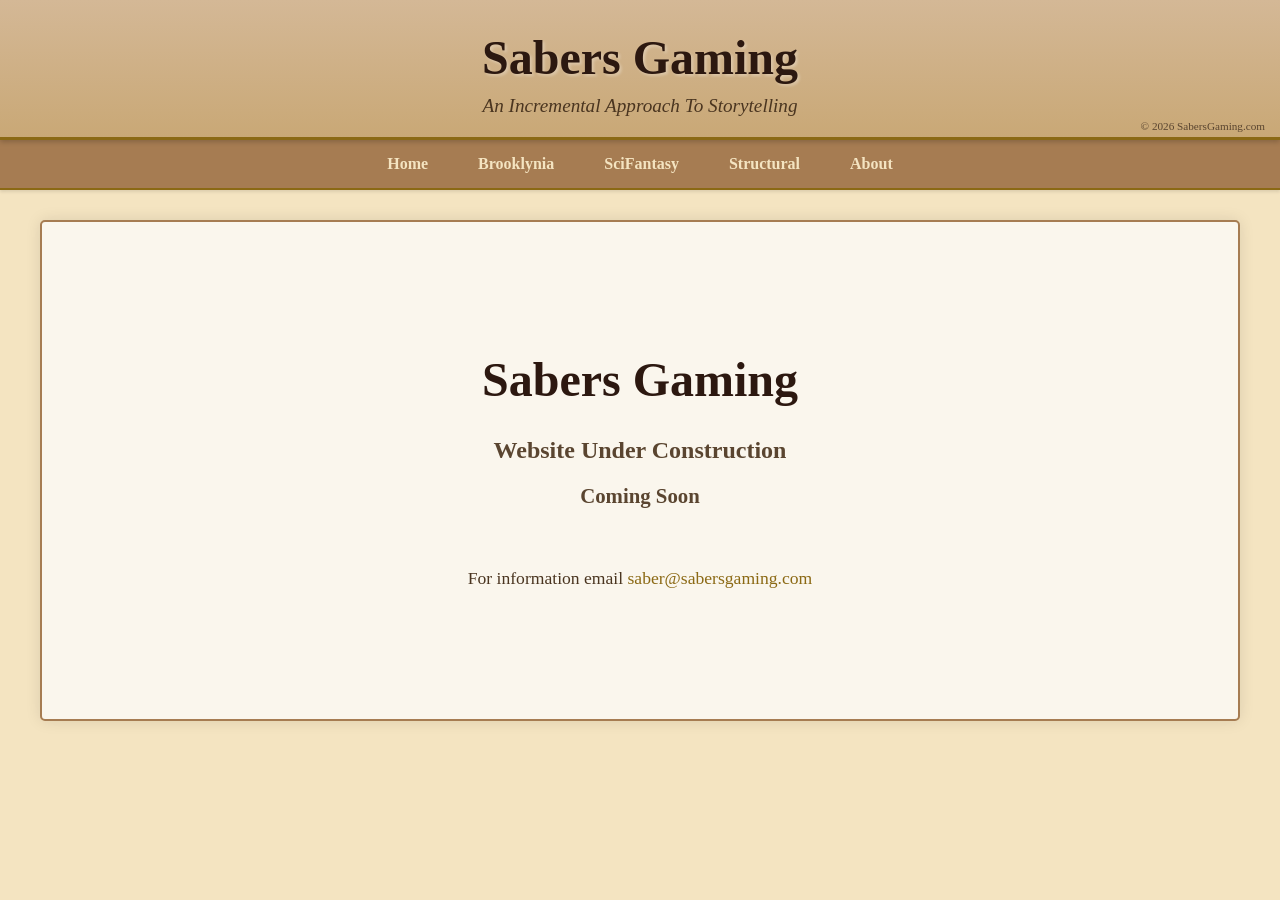
==== index.html @ 471457bf "Update index.html" ====
<!DOCTYPE html>
<html lang="en">
<head>
    <meta charset="UTF-8">
    <meta name="viewport" content="width=device-width, initial-scale=1.0">
    <title>Sabers Gaming</title>
    <style>
        * {
            margin: 0;
            padding: 0;
            box-sizing: border-box;
        }

        body {
            font-family: 'Georgia', serif;
            background-color: #f4e4c1;
            color: #2c1810;
        }

        /* Title Banner */
        .banner {
            background: linear-gradient(to bottom, #d4b896, #c9a876);
            border-bottom: 3px solid #8b6914;
            padding: 30px 20px 20px 20px;
            position: relative;
            box-shadow: 0 2px 5px rgba(0,0,0,0.2);
        }

        .banner h1 {
            text-align: center;
            font-size: 3em;
            font-weight: bold;
            color: #2c1810;
            text-shadow: 2px 2px 3px rgba(255,255,255,0.3);
            margin-bottom: 10px;
        }

        .banner .tagline {
            text-align: center;
            font-size: 1.2em;
            color: #4a3520;
            font-style: italic;
        }

        .banner .copyright {
            position: absolute;
            bottom: 5px;
            right: 15px;
            font-size: 0.7em;
            color: #5a4530;
        }

        /* Navigation Menu */
        .nav-container {
            background-color: #a67c52;
            border-bottom: 2px solid #8b6914;
            box-shadow: 0 2px 3px rgba(0,0,0,0.1);
        }

        .nav-menu {
            list-style: none;
            display: flex;
            justify-content: center;
            padding: 0;
            margin: 0;
        }

        .nav-menu > li {
            position: relative;
        }

        .nav-menu > li > a,
        .nav-menu > li > span {
            display: block;
            padding: 15px 25px;
            color: #f4e4c1;
            text-decoration: none;
            font-weight: bold;
            cursor: pointer;
            transition: background-color 0.3s;
        }

        .nav-menu > li > a:hover,
        .nav-menu > li > span:hover {
            background-color: #8b6914;
        }

        /* Dropdown Menu */
        .dropdown-content {
            display: none;
            position: absolute;
            background-color: #967c5a;
            min-width: 200px;
            box-shadow: 0 4px 8px rgba(0,0,0,0.3);
            z-index: 1000;
            top: 100%;
            left: 0;
        }

        .dropdown-content a {
            color: #f4e4c1;
            padding: 12px 16px;
            text-decoration: none;
            display: block;
            transition: background-color 0.3s;
        }

        .dropdown-content a:hover {
            background-color: #8b6914;
        }

        .dropdown-content a.disabled {
            color: #b0a090;
            cursor: default;
        }

        .dropdown-content a.disabled:hover {
            background-color: #967c5a;
        }

        .nav-menu > li:hover .dropdown-content {
            display: block;
        }

        /* Responsive adjustments for mobile */
        @media screen and (max-width: 768px) {
            .nav-menu {
                flex-wrap: wrap;
            }
            
            .nav-menu > li > a,
            .nav-menu > li > span {
                padding: 12px 15px;
                font-size: 0.9em;
            }
            
            .banner h1 {
                font-size: 2em;
            }
            
            .banner .tagline {
                font-size: 1em;
            }
        }

        @media screen and (max-width: 480px) {
            .nav-menu > li > a,
            .nav-menu > li > span {
                padding: 10px 12px;
                font-size: 0.85em;
            }
            
            .banner h1 {
                font-size: 1.8em;
            }
            
            .banner .tagline {
                font-size: 0.9em;
            }
            
            .banner .copyright {
                font-size: 0.6em;
                bottom: 3px;
                right: 10px;
            }
        }

        /* Main Content Area */
        .main-content {
            max-width: 1200px;
            margin: 30px auto;
            padding: 30px;
            background-color: #faf6ed;
            border: 2px solid #a67c52;
            border-radius: 5px;
            box-shadow: 0 0 15px rgba(0,0,0,0.1);
            min-height: 500px;
        }

        iframe {
            width: 100%;
            height: 600px;
            border: none;
        }

        /* Home content styling */
        #home-content {
            display: block;
        }

        #iframe-content {
            display: none;
        }
    </style>
</head>
<body>
    <!-- Title Banner -->
    <div class="banner">
        <h1>Sabers Gaming</h1>
        <div class="tagline">An Incremental Approach To Storytelling</div>
        <div class="copyright">© 2026 SabersGaming.com</div>
    </div>

    <!-- Navigation Menu -->
    <nav class="nav-container">
        <ul class="nav-menu">
            <li>
                <a href="#" onclick="showHome(); return false;">Home</a>
            </li>
            <li>
                <span>Brooklynia</span>
                <div class="dropdown-content">
                    <a href="#" onclick="loadGame('Malakar.html'); return false;">Malakar's Descent</a>
                    <a href="#" onclick="loadContent('readme'); return false;">README</a>
                </div>
            </li>
            <li>
                <span>SciFantasy</span>
                <div class="dropdown-content">
                    <a href="#" class="disabled">Coming Soon</a>
                </div>
            </li>
            <li>
                <span>Structural</span>
                <div class="dropdown-content">
                    <a href="#" class="disabled">Coming Soon</a>
                </div>
            </li>
            <li>
                <span>About</span>
                <div class="dropdown-content">
                    <a href="#" onclick="loadContent('greetings'); return false;">Greetings</a>
                    <a href="#" class="disabled">Bio</a>
                    <a href="#" class="disabled">Thoughts</a>
                    <a href="#" onclick="loadContent('misc'); return false;">Misc</a>
                </div>
            </li>
        </ul>
    </nav>

    <!-- Main Content Area -->
    <div class="main-content">
        <!-- Home Content -->
        <div id="home-content" style="text-align: center; padding: 100px 20px;">
            <h1 style="font-size: 3em; color: #2c1810; margin-bottom: 30px;">Sabers Gaming</h1>
            <h2 style="font-size: 1.5em; color: #5a4530; margin-bottom: 20px;">Website Under Construction</h2>
            <h3 style="font-size: 1.3em; color: #5a4530; margin-bottom: 60px;">Coming Soon</h3>
            
            <p style="font-size: 1.1em; color: #4a3520;">
                For information email <a href="mailto:saber@sabersgaming.com" style="color: #8b6914; text-decoration: none;">saber@sabersgaming.com</a>
            </p>
        </div>

        <!-- Greetings Content -->
        <div id="greetings-content" style="display: none;">
            <h1 style="color: #2c1810; margin-bottom: 30px;">Greetings</h1>
            <p style="font-size: 1.1em; line-height: 1.8; color: #2c1810;">
                Greetings, adventuring incrementalists.
                I've gone by the nickname of Saber for quite some time.
                My name is Eric, and welcome to my corner of the internet.
                I first started gaming way back when the Atari 2600 came out and I've held every major console since.
                Back when the Commodore 64 was out, my love for text based adventure games was born.
                Zork series, pretty much everything infocom and the original Phantasie are among my favorites.
                Also, at that time, i used to play and occasionally run AD&D games, Robotech, Cyberpunk, and many others.
                In recent years, I've discovered incremental games and they are very addicting for me.
                Now I have the opportunity to combine my love for 2 things and share them with you.
                I've always dreamt of the day that i could let my visions become stories and now here we are.
                Join me on this journey through my visions.
                I hope you enjoy your stay.
            </p>
        </div>

        <!-- Misc Blog Content -->
        <div id="misc-content" style="display: none;">
            <h1 style="color: #2c1810; margin-bottom: 40px; text-align: center;">Miscellaneous</h1>
            
            <!-- Blog Post 1 -->
            <article style="margin-bottom: 50px; padding-bottom: 30px; border-bottom: 2px solid #d4b896;">
                <h2 style="color: #2c1810; margin-bottom: 10px;">Origins - Malakars Descent</h2>
                <p style="color: #8b6914; font-style: italic; margin-bottom: 20px; font-size: 0.9em;">Blurb</p>
                <div style="font-size: 1.1em; line-height: 1.8; color: #2c1810;">
                    <p style="margin-bottom: 15px;">Before the darkness returned, it had to fall.</p>
                    <p style="margin-bottom: 15px;">
                Malakar was once a man.
                A scholar who sought forbidden knowledge in ancient tomes of necromancy.
            </p>
                    <p style="margin-bottom: 15px;">One corpse. Ten. Hundreds. Thousands.</p>
                    <p style="margin-bottom: 15px;">
                With each resurrection, his humanity slips away.
                His tower of black stone becomes a monument to death itself.
                And the people of Brooklynia realize too late that the man they once knew is gone—replaced by something far more terrifying.
            </p>
                    <p style="font-style: italic;">Every villain has an origin.</p>
                </div>
            </article>

            <!-- Blog Post 2 -->
            <article style="margin-bottom: 50px;">
                <h2 style="color: #2c1810; margin-bottom: 10px;">Brooklynia - Darkness Returns</h2>
                <p style="color: #8b6914; font-style: italic; margin-bottom: 20px; font-size: 0.9em;">Blurb</p>
                <div style="font-size: 1.1em; line-height: 1.8; color: #2c1810;">
                    <p style="margin-bottom: 15px;">For five centuries, Brooklynia has been shrouded in darkness.</p>
                    <p style="margin-bottom: 15px;">
                Arintha Cradleborn is a warrior who commands the elements—and asks few questions.
                When the town elder sends her to hunt bandits on a simple tracking job, she expects nothing more than another payday.
            </p>
                    <p style="margin-bottom: 15px;">She's wrong.</p>
                    <p style="margin-bottom: 15px;">
                Betrayed and captured, Arintha wakes in a dungeon beneath the earth, caught in an ancient conspiracy she doesn't understand.
                A shattered sword.
                A necromancer's dark ritual.
                Fifteen fragments scattered across the land.
            </p>
                    <p style="margin-bottom: 15px;">
                And a prophecy that marks her as the only one who can stop what's coming.
            </p>
                    <p style="margin-bottom: 15px;">
                But in a world where magic corrupts and allies become enemies, survival is just the beginning.
            </p>
                    <p style="font-style: italic;">The darkness has returned. And it's hungry.</p>
                </div>
            </article>
        </div>

        <!-- README Content -->
        <div id="readme-content" style="display: none;">
            <h1 style="color: #2c1810; margin-bottom: 30px;">Malakar's Descent - README</h1>
            
            <div style="font-size: 1.1em; line-height: 1.8; color: #2c1810;">
                <p style="margin-bottom: 20px;">Ok, documentation. Sorry for the delay, busy week.</p>
                
                <p style="margin-bottom: 15px;">
                <strong>SE</strong> - Soul Essence &nbsp;&nbsp;&nbsp; <strong>DM</strong> - Dark Mana
            </p>
                
                <p style="margin-bottom: 15px;">Zombies generate soul essence</p>
                
                <p style="margin-bottom: 15px;">
                Dark Mana has a 10% chance to generate per tick at the initial game start.
                Saving up for Tome of sight will increase that chance, it's tedious but worth it.
            </p>
                
                <p style="margin-bottom: 20px;"><strong>CM</strong> - CorpseMatter</p>
                
                <p style="margin-bottom: 15px;">
                <strong>The tower.</strong> This is probably going to aggravate a lot of you.
                I wanted to add an element that didn't tell you what you needed and you needed to learn by trial and error.
                I'm going to give you a hint, zombies/gatherers, ghoul/foreman, golem/builder.
                And the cost will start off a little of everything and kind of low at first and scale gradually, have fun! There's features that will unlock as you progress.
            </p>
                
                <p style="margin-bottom: 15px;">
                3 curses(spells) they're still in development but they work.
                Terror Raids unlock at level 10.
                Once you do a few grimoire resets it'll get gradually easier.
                There are boss fights that i have yet to test out.
            </p>
                
                <p style="margin-bottom: 15px;">
                Email <a href="/cdn-cgi/l/email-protection#b2c1d3d0d7c0f2c1d3d0d7c0c1d5d3dfdbdcd59cd1dddf" style="color: #8b6914; text-decoration: none;"><span class="__cf_email__" data-cfemail="2655474443546655474443545541474b4f48410845494b">[email&#160;protected]</span></a> if you have any issues or suggestions.
                This is my very first attempt at anything like this so try to bear with please.
            </p>
                
                <p style="margin-bottom: 15px;">
                The quest points will allow you to raise your Tome past cap but they both need to be capped to use them.
            </p>
            </div>
        </div>

        <!-- iFrame Content -->
        <div id="iframe-content">
            <iframe id="game-frame" src=""></iframe>
        </div>
    </div>

    <script data-cfasync="false" src="/cdn-cgi/scripts/5c5dd728/cloudflare-static/email-decode.min.js"></script><script data-cfasync="false" src="/cdn-cgi/scripts/5c5dd728/cloudflare-static/email-decode.min.js"></script><script data-cfasync="false" src="/cdn-cgi/scripts/5c5dd728/cloudflare-static/email-decode.min.js"></script><script>
        function showHome() {
            document.getElementById('home-content').style.display = 'block';
            document.getElementById('greetings-content').style.display = 'none';
            document.getElementById('misc-content').style.display = 'none';
            document.getElementById('readme-content').style.display = 'none';
            document.getElementById('iframe-content').style.display = 'none';
        }

        function loadGame(gameFile) {
            document.getElementById('home-content').style.display = 'none';
            document.getElementById('greetings-content').style.display = 'none';
            document.getElementById('misc-content').style.display = 'none';
            document.getElementById('readme-content').style.display = 'none';
            document.getElementById('iframe-content').style.display = 'block';
            document.getElementById('game-frame').src = gameFile;
        }

        function loadContent(contentType) {
            // Hide all content divs
            document.getElementById('home-content').style.display = 'none';
            document.getElementById('greetings-content').style.display = 'none';
            document.getElementById('misc-content').style.display = 'none';
            document.getElementById('readme-content').style.display = 'none';
            document.getElementById('iframe-content').style.display = 'none';
            
            // Show the requested content
            if (contentType === 'greetings') {
                document.getElementById('greetings-content').style.display = 'block';
            } else if (contentType === 'misc') {
                document.getElementById('misc-content').style.display = 'block';
            } else if (contentType === 'readme') {
                document.getElementById('readme-content').style.display = 'block';
            }
        }
    </script>
</body>
</html>
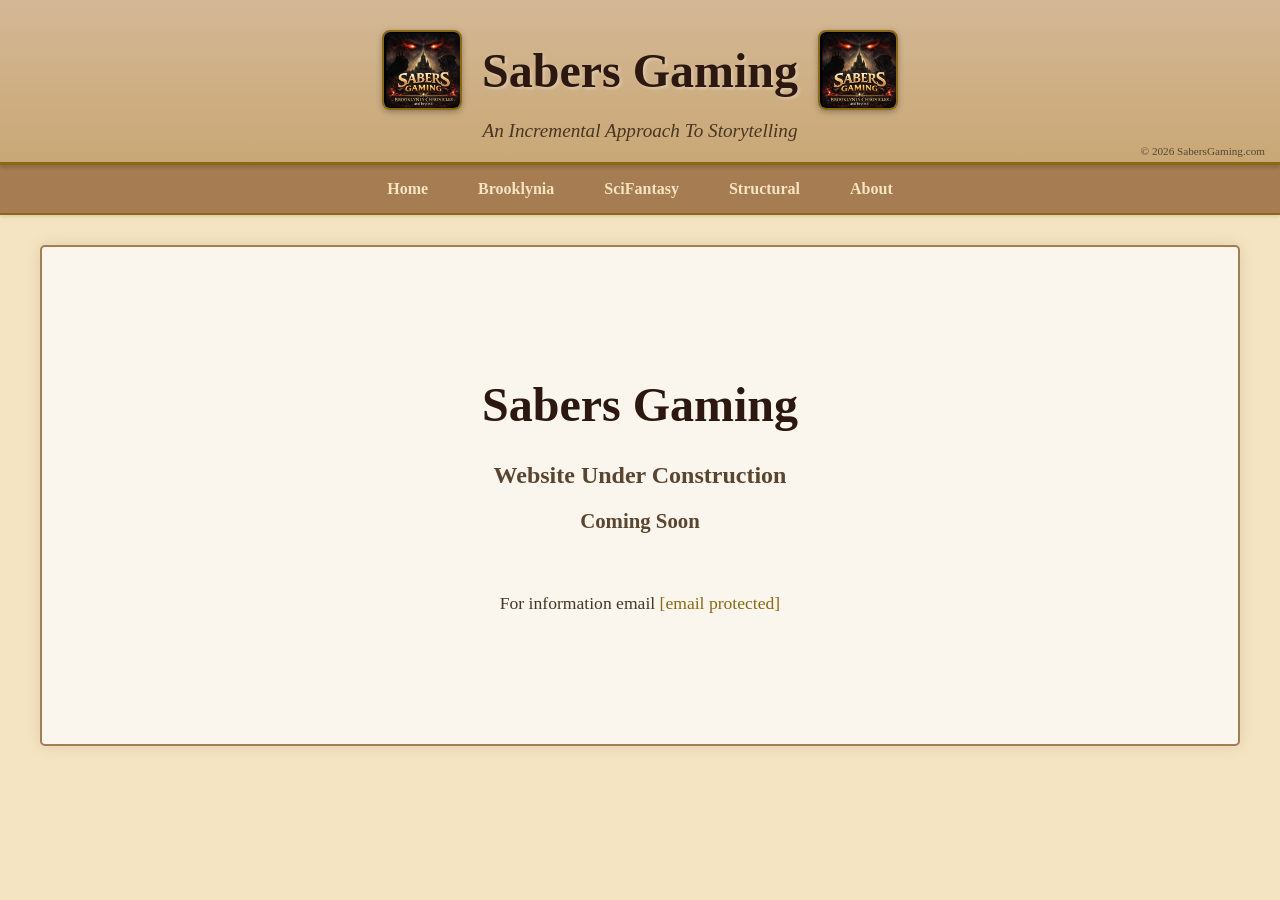
==== commit d023ff02: "Add files via upload" ====
--- a/index.html
+++ b/index.html
@@ -26,13 +26,30 @@
             box-shadow: 0 2px 5px rgba(0,0,0,0.2);
         }
 
+        .banner-title-row {
+            display: flex;
+            align-items: center;
+            justify-content: center;
+            gap: 20px;
+            margin-bottom: 10px;
+        }
+
+        .banner-logo {
+            height: 80px;
+            width: 80px;
+            object-fit: cover;
+            border-radius: 8px;
+            border: 2px solid #8b6914;
+            box-shadow: 0 2px 6px rgba(0,0,0,0.3);
+            flex-shrink: 0;
+        }
+
         .banner h1 {
             text-align: center;
             font-size: 3em;
             font-weight: bold;
             color: #2c1810;
             text-shadow: 2px 2px 3px rgba(255,255,255,0.3);
-            margin-bottom: 10px;
         }
 
         .banner .tagline {
@@ -141,6 +158,11 @@
             .banner .tagline {
                 font-size: 1em;
             }
+
+            .banner-logo {
+                height: 60px;
+                width: 60px;
+            }
         }
 
         @media screen and (max-width: 480px) {
@@ -162,6 +184,11 @@
                 font-size: 0.6em;
                 bottom: 3px;
                 right: 10px;
+            }
+
+            .banner-logo {
+                height: 45px;
+                width: 45px;
             }
         }
 
@@ -191,12 +218,50 @@
         #iframe-content {
             display: none;
         }
+
+        #bio-content {
+            display: none;
+        }
+
+        /* Bio Section */
+        .bio-photo {
+            display: block;
+            max-width: 400px;
+            width: 100%;
+            margin: 0 auto 30px auto;
+            border-radius: 8px;
+            border: 3px solid #a67c52;
+            box-shadow: 0 4px 15px rgba(0,0,0,0.3);
+        }
+
+        .bio-text {
+            max-width: 800px;
+            margin: 0 auto;
+            text-align: center;
+        }
+
+        .bio-text h2 {
+            font-size: 2em;
+            color: #2c1810;
+            margin-bottom: 20px;
+        }
+
+        .bio-text p {
+            font-size: 1.05em;
+            color: #4a3520;
+            line-height: 1.8;
+            margin-bottom: 15px;
+        }
     </style>
 </head>
 <body>
     <!-- Title Banner -->
     <div class="banner">
-        <h1>Sabers Gaming</h1>
+        <div class="banner-title-row">
+            <img src="../3611.png" alt="Sabers Gaming Logo" class="banner-logo">
+            <h1>Sabers Gaming</h1>
+            <img src="../3611.png" alt="Sabers Gaming Logo" class="banner-logo">
+        </div>
         <div class="tagline">An Incremental Approach To Storytelling</div>
         <div class="copyright">© 2026 SabersGaming.com</div>
     </div>
@@ -211,7 +276,6 @@
                 <span>Brooklynia</span>
                 <div class="dropdown-content">
                     <a href="#" onclick="loadGame('Malakar.html'); return false;">Malakar's Descent</a>
-                    <a href="#" onclick="loadContent('readme'); return false;">README</a>
                 </div>
             </li>
             <li>
@@ -229,10 +293,9 @@
             <li>
                 <span>About</span>
                 <div class="dropdown-content">
-                    <a href="#" onclick="loadContent('greetings'); return false;">Greetings</a>
-                    <a href="#" class="disabled">Bio</a>
+                    <a href="#" onclick="showBio(); return false;">Bio</a>
                     <a href="#" class="disabled">Thoughts</a>
-                    <a href="#" onclick="loadContent('misc'); return false;">Misc</a>
+                    <a href="#" class="disabled">Misc</a>
                 </div>
             </li>
         </ul>
@@ -246,169 +309,45 @@
             <h2 style="font-size: 1.5em; color: #5a4530; margin-bottom: 20px;">Website Under Construction</h2>
             <h3 style="font-size: 1.3em; color: #5a4530; margin-bottom: 60px;">Coming Soon</h3>
             
-            <p style="font-size: 1.1em; color: #4a3520;">
-                For information email <a href="mailto:saber@sabersgaming.com" style="color: #8b6914; text-decoration: none;">saber@sabersgaming.com</a>
-            </p>
-        </div>
-
-        <!-- Greetings Content -->
-        <div id="greetings-content" style="display: none;">
-            <h1 style="color: #2c1810; margin-bottom: 30px;">Greetings</h1>
-            <p style="font-size: 1.1em; line-height: 1.8; color: #2c1810;">
-                Greetings, adventuring incrementalists.
-                I've gone by the nickname of Saber for quite some time.
-                My name is Eric, and welcome to my corner of the internet.
-                I first started gaming way back when the Atari 2600 came out and I've held every major console since.
-                Back when the Commodore 64 was out, my love for text based adventure games was born.
-                Zork series, pretty much everything infocom and the original Phantasie are among my favorites.
-                Also, at that time, i used to play and occasionally run AD&D games, Robotech, Cyberpunk, and many others.
-                In recent years, I've discovered incremental games and they are very addicting for me.
-                Now I have the opportunity to combine my love for 2 things and share them with you.
-                I've always dreamt of the day that i could let my visions become stories and now here we are.
-                Join me on this journey through my visions.
-                I hope you enjoy your stay.
-            </p>
-        </div>
-
-        <!-- Misc Blog Content -->
-        <div id="misc-content" style="display: none;">
-            <h1 style="color: #2c1810; margin-bottom: 40px; text-align: center;">Miscellaneous</h1>
-            
-            <!-- Blog Post 1 -->
-            <article style="margin-bottom: 50px; padding-bottom: 30px; border-bottom: 2px solid #d4b896;">
-                <h2 style="color: #2c1810; margin-bottom: 10px;">Origins - Malakars Descent</h2>
-                <p style="color: #8b6914; font-style: italic; margin-bottom: 20px; font-size: 0.9em;">Blurb</p>
-                <div style="font-size: 1.1em; line-height: 1.8; color: #2c1810;">
-                    <p style="margin-bottom: 15px;">Before the darkness returned, it had to fall.</p>
-                    <p style="margin-bottom: 15px;">
-                Malakar was once a man.
-                A scholar who sought forbidden knowledge in ancient tomes of necromancy.
-            </p>
-                    <p style="margin-bottom: 15px;">One corpse. Ten. Hundreds. Thousands.</p>
-                    <p style="margin-bottom: 15px;">
-                With each resurrection, his humanity slips away.
-                His tower of black stone becomes a monument to death itself.
-                And the people of Brooklynia realize too late that the man they once knew is gone—replaced by something far more terrifying.
-            </p>
-                    <p style="font-style: italic;">Every villain has an origin.</p>
-                </div>
-            </article>
-
-            <!-- Blog Post 2 -->
-            <article style="margin-bottom: 50px;">
-                <h2 style="color: #2c1810; margin-bottom: 10px;">Brooklynia - Darkness Returns</h2>
-                <p style="color: #8b6914; font-style: italic; margin-bottom: 20px; font-size: 0.9em;">Blurb</p>
-                <div style="font-size: 1.1em; line-height: 1.8; color: #2c1810;">
-                    <p style="margin-bottom: 15px;">For five centuries, Brooklynia has been shrouded in darkness.</p>
-                    <p style="margin-bottom: 15px;">
-                Arintha Cradleborn is a warrior who commands the elements—and asks few questions.
-                When the town elder sends her to hunt bandits on a simple tracking job, she expects nothing more than another payday.
-            </p>
-                    <p style="margin-bottom: 15px;">She's wrong.</p>
-                    <p style="margin-bottom: 15px;">
-                Betrayed and captured, Arintha wakes in a dungeon beneath the earth, caught in an ancient conspiracy she doesn't understand.
-                A shattered sword.
-                A necromancer's dark ritual.
-                Fifteen fragments scattered across the land.
-            </p>
-                    <p style="margin-bottom: 15px;">
-                And a prophecy that marks her as the only one who can stop what's coming.
-            </p>
-                    <p style="margin-bottom: 15px;">
-                But in a world where magic corrupts and allies become enemies, survival is just the beginning.
-            </p>
-                    <p style="font-style: italic;">The darkness has returned. And it's hungry.</p>
-                </div>
-            </article>
-        </div>
-
-        <!-- README Content -->
-        <div id="readme-content" style="display: none;">
-            <h1 style="color: #2c1810; margin-bottom: 30px;">Malakar's Descent - README</h1>
-            
-            <div style="font-size: 1.1em; line-height: 1.8; color: #2c1810;">
-                <p style="margin-bottom: 20px;">Ok, documentation. Sorry for the delay, busy week.</p>
-                
-                <p style="margin-bottom: 15px;">
-                <strong>SE</strong> - Soul Essence &nbsp;&nbsp;&nbsp; <strong>DM</strong> - Dark Mana
-            </p>
-                
-                <p style="margin-bottom: 15px;">Zombies generate soul essence</p>
-                
-                <p style="margin-bottom: 15px;">
-                Dark Mana has a 10% chance to generate per tick at the initial game start.
-                Saving up for Tome of sight will increase that chance, it's tedious but worth it.
-            </p>
-                
-                <p style="margin-bottom: 20px;"><strong>CM</strong> - CorpseMatter</p>
-                
-                <p style="margin-bottom: 15px;">
-                <strong>The tower.</strong> This is probably going to aggravate a lot of you.
-                I wanted to add an element that didn't tell you what you needed and you needed to learn by trial and error.
-                I'm going to give you a hint, zombies/gatherers, ghoul/foreman, golem/builder.
-                And the cost will start off a little of everything and kind of low at first and scale gradually, have fun! There's features that will unlock as you progress.
-            </p>
-                
-                <p style="margin-bottom: 15px;">
-                3 curses(spells) they're still in development but they work.
-                Terror Raids unlock at level 10.
-                Once you do a few grimoire resets it'll get gradually easier.
-                There are boss fights that i have yet to test out.
-            </p>
-                
-                <p style="margin-bottom: 15px;">
-                Email <a href="/cdn-cgi/l/email-protection#b2c1d3d0d7c0f2c1d3d0d7c0c1d5d3dfdbdcd59cd1dddf" style="color: #8b6914; text-decoration: none;"><span class="__cf_email__" data-cfemail="2655474443546655474443545541474b4f48410845494b">[email&#160;protected]</span></a> if you have any issues or suggestions.
-                This is my very first attempt at anything like this so try to bear with please.
-            </p>
-                
-                <p style="margin-bottom: 15px;">
-                The quest points will allow you to raise your Tome past cap but they both need to be capped to use them.
-            </p>
-            </div>
+            <p style="font-size: 1.1em; color: #4a3520;">For information email <a href="/cdn-cgi/l/email-protection#2152404344536152404344535246404c484f460f424e4c" style="color: #8b6914; text-decoration: none;"><span class="__cf_email__" data-cfemail="2350424146516350424146515044424e4a4d440d404c4e">[email&#160;protected]</span></a></p>
         </div>
 
         <!-- iFrame Content -->
         <div id="iframe-content">
             <iframe id="game-frame" src=""></iframe>
         </div>
+
+        <!-- Bio Content -->
+        <div id="bio-content">
+            <img src="../3718.png" alt="Sabers Gaming - About" class="bio-photo">
+            <div class="bio-text">
+                <h2>About Sabers Gaming</h2>
+                <p>Welcome to Sabers Gaming, home of the Brooklynia Chronicles and beyond. I'm the creator behind this world of incremental storytelling — a lifelong gamer, author, and world-builder.</p>
+                <p>My gaming roots go all the way back to the Atari 2600, through the golden age of text adventures like Zork and the Infocom classics, tabletop RPGs like AD&D, Robotech, and Cyberpunk, and everything in between. That love of deep narrative and interactive worlds is the foundation of everything I create here.</p>
+                <p>Sabers Gaming is where storytelling meets game mechanics — incremental adventures set in richly developed worlds, starting with the epic fantasy universe of Brooklynia.</p>
+            </div>
+        </div>
     </div>
 
-    <script data-cfasync="false" src="/cdn-cgi/scripts/5c5dd728/cloudflare-static/email-decode.min.js"></script><script data-cfasync="false" src="/cdn-cgi/scripts/5c5dd728/cloudflare-static/email-decode.min.js"></script><script data-cfasync="false" src="/cdn-cgi/scripts/5c5dd728/cloudflare-static/email-decode.min.js"></script><script>
+    <script data-cfasync="false" src="/cdn-cgi/scripts/5c5dd728/cloudflare-static/email-decode.min.js"></script><script>
         function showHome() {
             document.getElementById('home-content').style.display = 'block';
-            document.getElementById('greetings-content').style.display = 'none';
-            document.getElementById('misc-content').style.display = 'none';
-            document.getElementById('readme-content').style.display = 'none';
             document.getElementById('iframe-content').style.display = 'none';
+            document.getElementById('bio-content').style.display = 'none';
         }
 
         function loadGame(gameFile) {
             document.getElementById('home-content').style.display = 'none';
-            document.getElementById('greetings-content').style.display = 'none';
-            document.getElementById('misc-content').style.display = 'none';
-            document.getElementById('readme-content').style.display = 'none';
             document.getElementById('iframe-content').style.display = 'block';
+            document.getElementById('bio-content').style.display = 'none';
             document.getElementById('game-frame').src = gameFile;
         }
 
-        function loadContent(contentType) {
-            // Hide all content divs
+        function showBio() {
             document.getElementById('home-content').style.display = 'none';
-            document.getElementById('greetings-content').style.display = 'none';
-            document.getElementById('misc-content').style.display = 'none';
-            document.getElementById('readme-content').style.display = 'none';
             document.getElementById('iframe-content').style.display = 'none';
-            
-            // Show the requested content
-            if (contentType === 'greetings') {
-                document.getElementById('greetings-content').style.display = 'block';
-            } else if (contentType === 'misc') {
-                document.getElementById('misc-content').style.display = 'block';
-            } else if (contentType === 'readme') {
-                document.getElementById('readme-content').style.display = 'block';
-            }
+            document.getElementById('bio-content').style.display = 'block';
         }
     </script>
 </body>
 </html>
-
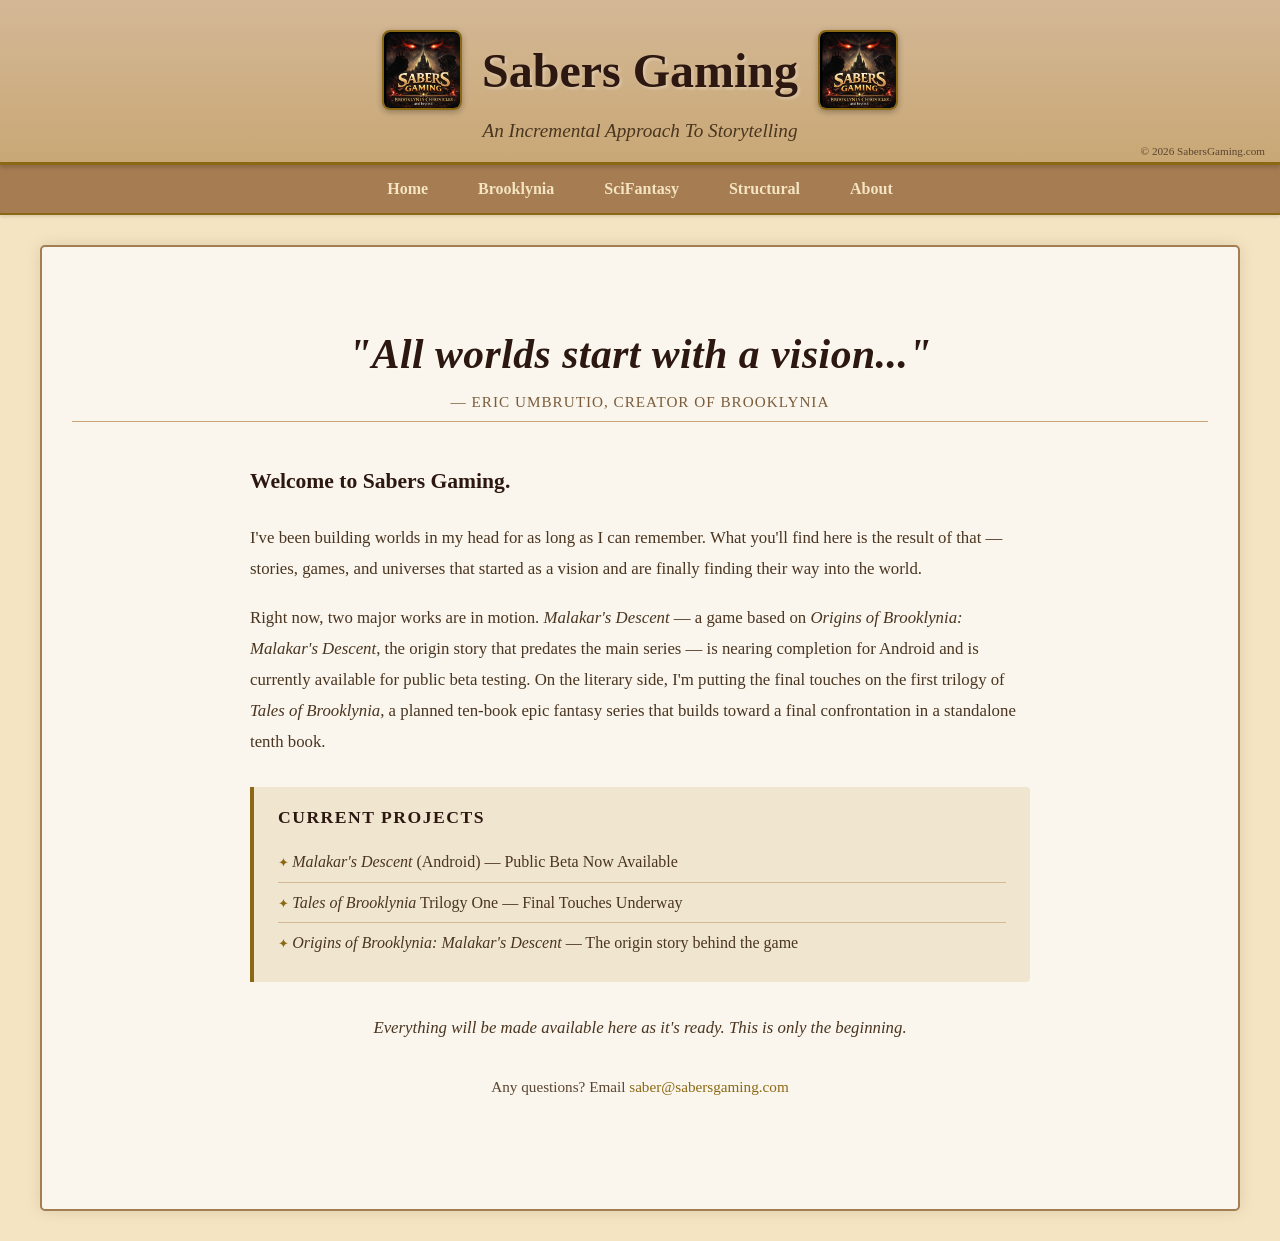
==== commit 5dbfeb9a: "Add files via upload" ====
--- a/index.html
+++ b/index.html
@@ -276,6 +276,7 @@
                 <span>Brooklynia</span>
                 <div class="dropdown-content">
                     <a href="#" onclick="loadGame('Malakar.html'); return false;">Malakar's Descent</a>
+                    <a href="#" onclick="showBeta(); return false;">Malakar Beta</a>
                 </div>
             </li>
             <li>
@@ -304,12 +305,137 @@
     <!-- Main Content Area -->
     <div class="main-content">
         <!-- Home Content -->
-        <div id="home-content" style="text-align: center; padding: 100px 20px;">
-            <h1 style="font-size: 3em; color: #2c1810; margin-bottom: 30px;">Sabers Gaming</h1>
-            <h2 style="font-size: 1.5em; color: #5a4530; margin-bottom: 20px;">Website Under Construction</h2>
-            <h3 style="font-size: 1.3em; color: #5a4530; margin-bottom: 60px;">Coming Soon</h3>
-            
-            <p style="font-size: 1.1em; color: #4a3520;">For information email <a href="/cdn-cgi/l/email-protection#2152404344536152404344535246404c484f460f424e4c" style="color: #8b6914; text-decoration: none;"><span class="__cf_email__" data-cfemail="2350424146516350424146515044424e4a4d440d404c4e">[email&#160;protected]</span></a></p>
+        <div id="home-content">
+            <style>
+                .welcome-quote {
+                    text-align: center;
+                    padding: 50px 20px 10px 20px;
+                    border-bottom: 1px solid #c9a876;
+                    margin-bottom: 40px;
+                }
+
+                .welcome-quote h2 {
+                    font-size: 2.6em;
+                    color: #2c1810;
+                    font-style: italic;
+                    font-weight: bold;
+                    line-height: 1.3;
+                    letter-spacing: 0.5px;
+                    text-shadow: 1px 1px 2px rgba(255,255,255,0.4);
+                    margin-bottom: 12px;
+                }
+
+                .welcome-quote .quote-attribution {
+                    font-size: 0.95em;
+                    color: #7a5c3a;
+                    font-style: normal;
+                    letter-spacing: 1px;
+                    text-transform: uppercase;
+                }
+
+                .welcome-body {
+                    max-width: 820px;
+                    margin: 0 auto;
+                    padding: 0 20px 60px 20px;
+                }
+
+                .welcome-body .greeting {
+                    font-size: 1.35em;
+                    color: #2c1810;
+                    font-weight: bold;
+                    margin-bottom: 20px;
+                }
+
+                .welcome-body p {
+                    font-size: 1.05em;
+                    color: #4a3520;
+                    line-height: 1.85;
+                    margin-bottom: 18px;
+                }
+
+                .welcome-projects {
+                    background-color: #f0e6d0;
+                    border-left: 4px solid #8b6914;
+                    border-radius: 0 4px 4px 0;
+                    padding: 20px 24px;
+                    margin: 30px 0;
+                }
+
+                .welcome-projects h3 {
+                    font-size: 1.1em;
+                    color: #2c1810;
+                    text-transform: uppercase;
+                    letter-spacing: 1.5px;
+                    margin-bottom: 14px;
+                }
+
+                .welcome-projects ul {
+                    list-style: none;
+                    padding: 0;
+                    margin: 0;
+                }
+
+                .welcome-projects ul li {
+                    font-size: 1.0em;
+                    color: #4a3520;
+                    line-height: 1.7;
+                    padding: 6px 0;
+                    border-bottom: 1px solid #d4b896;
+                }
+
+                .welcome-projects ul li:last-child {
+                    border-bottom: none;
+                }
+
+                .welcome-projects ul li::before {
+                    content: "✦ ";
+                    color: #8b6914;
+                    font-size: 0.8em;
+                }
+
+                .welcome-closing {
+                    font-size: 1.0em;
+                    color: #5a4530;
+                    font-style: italic;
+                    text-align: center;
+                    margin-top: 30px;
+                }
+
+                @media screen and (max-width: 600px) {
+                    .welcome-quote h2 {
+                        font-size: 1.8em;
+                    }
+                    .welcome-body .greeting {
+                        font-size: 1.15em;
+                    }
+                }
+            </style>
+
+            <div class="welcome-quote">
+                <h2>"All worlds start with a vision..."</h2>
+                <div class="quote-attribution">— Eric Umbrutio, Creator of Brooklynia</div>
+            </div>
+
+            <div class="welcome-body">
+                <p class="greeting">Welcome to Sabers Gaming.</p>
+
+                <p>I've been building worlds in my head for as long as I can remember. What you'll find here is the result of that — stories, games, and universes that started as a vision and are finally finding their way into the world.</p>
+
+                <p>Right now, two major works are in motion. <em>Malakar's Descent</em> — a game based on <em>Origins of Brooklynia: Malakar's Descent</em>, the origin story that predates the main series — is nearing completion for Android and is currently available for public beta testing. On the literary side, I'm putting the final touches on the first trilogy of <em>Tales of Brooklynia</em>, a planned ten-book epic fantasy series that builds toward a final confrontation in a standalone tenth book.</p>
+
+                <div class="welcome-projects">
+                    <h3>Current Projects</h3>
+                    <ul>
+                        <li><em>Malakar's Descent</em> (Android) &mdash; Public Beta Now Available</li>
+                        <li><em>Tales of Brooklynia</em> Trilogy One &mdash; Final Touches Underway</li>
+                        <li><em>Origins of Brooklynia: Malakar's Descent</em> &mdash; The origin story behind the game</li>
+                    </ul>
+                </div>
+
+                <p class="welcome-closing">Everything will be made available here as it's ready. This is only the beginning.</p>
+
+                <p style="text-align: center; margin-top: 30px; font-size: 0.95em; color: #5a4530;">Any questions? Email <a href="mailto:saber@sabersgaming.com" style="color: #8b6914; text-decoration: none;">saber@sabersgaming.com</a></p>
+            </div>
         </div>
 
         <!-- iFrame Content -->
@@ -327,6 +453,119 @@
                 <p>Sabers Gaming is where storytelling meets game mechanics — incremental adventures set in richly developed worlds, starting with the epic fantasy universe of Brooklynia.</p>
             </div>
         </div>
+
+        <!-- Beta Content -->
+        <div id="beta-content" style="display:none;">
+            <div style="
+                background: linear-gradient(to bottom, #1a0a0a, #0d0d0d);
+                border: 2px solid #6b0000;
+                border-radius: 8px;
+                padding: 30px 20px;
+                text-align: center;
+                margin-bottom: 30px;
+            ">
+                <h2 style="
+                    font-family: Georgia, serif;
+                    font-size: 2.2em;
+                    color: #cc0000;
+                    text-shadow: 0 0 10px rgba(180,0,0,0.5);
+                    margin-bottom: 6px;
+                    letter-spacing: 2px;
+                ">MALAKAR'S DESCENT</h2>
+                <p style="
+                    font-family: Georgia, serif;
+                    font-style: italic;
+                    color: #888;
+                    font-size: 1em;
+                    margin-bottom: 0;
+                ">Beta Test Build &mdash; Early Access</p>
+            </div>
+
+            <!-- GIF + PDF row -->
+            <div style="
+                display: flex;
+                gap: 30px;
+                align-items: flex-start;
+                justify-content: center;
+                flex-wrap: wrap;
+                margin-bottom: 40px;
+            ">
+                <!-- GIF left -->
+                <div style="flex: 0 0 auto;">
+                    <img
+                        src="MalakarsDescent_Slideshow.gif"
+                        alt="Malakar's Descent Gameplay"
+                        style="
+                            display: block;
+                            width: 300px;
+                            border: 2px solid #6b0000;
+                            border-radius: 6px;
+                            box-shadow: 0 4px 20px rgba(180,0,0,0.3);
+                        "
+                    >
+                </div>
+
+                <!-- PDF as zoomable image (mobile-compatible) -->
+                <div style="flex: 1 1 300px; min-width: 280px; max-width: 600px;">
+                    <a href="MalakarsDescent_BoxBack.png" target="_blank" title="Tap to view full size">
+                        <img
+                            src="MalakarsDescent_BoxBack.png"
+                            alt="Malakar's Descent - Game Overview"
+                            style="
+                                display: block;
+                                width: 100%;
+                                border: 2px solid #6b0000;
+                                border-radius: 6px;
+                                box-shadow: 0 4px 20px rgba(180,0,0,0.3);
+                                cursor: zoom-in;
+                            "
+                        >
+                    </a>
+                    <p style="
+                        text-align: center;
+                        font-size: 0.78em;
+                        color: #666;
+                        font-style: italic;
+                        margin-top: 6px;
+                        font-family: Georgia, serif;
+                    ">Tap image to view full size</p>
+                </div>
+            </div>
+
+            <!-- Download button -->
+            <div style="text-align: center; padding: 10px 0 20px 0;">
+                <a
+                    href="https://sabersgaming.com/beta.zip"
+                    style="
+                        display: inline-block;
+                        background: #1a0000;
+                        color: #cc0000;
+                        border: 2px solid #cc0000;
+                        font-family: Georgia, serif;
+                        font-size: 1.1em;
+                        font-weight: bold;
+                        letter-spacing: 2px;
+                        text-decoration: none;
+                        padding: 14px 40px;
+                        border-radius: 4px;
+                        text-transform: uppercase;
+                        box-shadow: 0 0 15px rgba(180,0,0,0.3);
+                        transition: background 0.2s, box-shadow 0.2s;
+                    "
+                    onmouseover="this.style.background='#2a0000'; this.style.boxShadow='0 0 25px rgba(180,0,0,0.6)';"
+                    onmouseout="this.style.background='#1a0000'; this.style.boxShadow='0 0 15px rgba(180,0,0,0.3)';"
+                >
+                    Download Beta APK
+                </a>
+                <p style="
+                    margin-top: 12px;
+                    font-size: 0.85em;
+                    color: #666;
+                    font-style: italic;
+                    font-family: Georgia, serif;
+                ">Android only &mdash; enable &ldquo;Install from unknown sources&rdquo; in your device settings</p>
+            </div>
+        </div>
     </div>
 
     <script data-cfasync="false" src="/cdn-cgi/scripts/5c5dd728/cloudflare-static/email-decode.min.js"></script><script>
@@ -334,12 +573,14 @@
             document.getElementById('home-content').style.display = 'block';
             document.getElementById('iframe-content').style.display = 'none';
             document.getElementById('bio-content').style.display = 'none';
+            document.getElementById('beta-content').style.display = 'none';
         }
 
         function loadGame(gameFile) {
             document.getElementById('home-content').style.display = 'none';
             document.getElementById('iframe-content').style.display = 'block';
             document.getElementById('bio-content').style.display = 'none';
+            document.getElementById('beta-content').style.display = 'none';
             document.getElementById('game-frame').src = gameFile;
         }
 
@@ -347,6 +588,14 @@
             document.getElementById('home-content').style.display = 'none';
             document.getElementById('iframe-content').style.display = 'none';
             document.getElementById('bio-content').style.display = 'block';
+            document.getElementById('beta-content').style.display = 'none';
+        }
+
+        function showBeta() {
+            document.getElementById('home-content').style.display = 'none';
+            document.getElementById('iframe-content').style.display = 'none';
+            document.getElementById('bio-content').style.display = 'none';
+            document.getElementById('beta-content').style.display = 'block';
         }
     </script>
 </body>
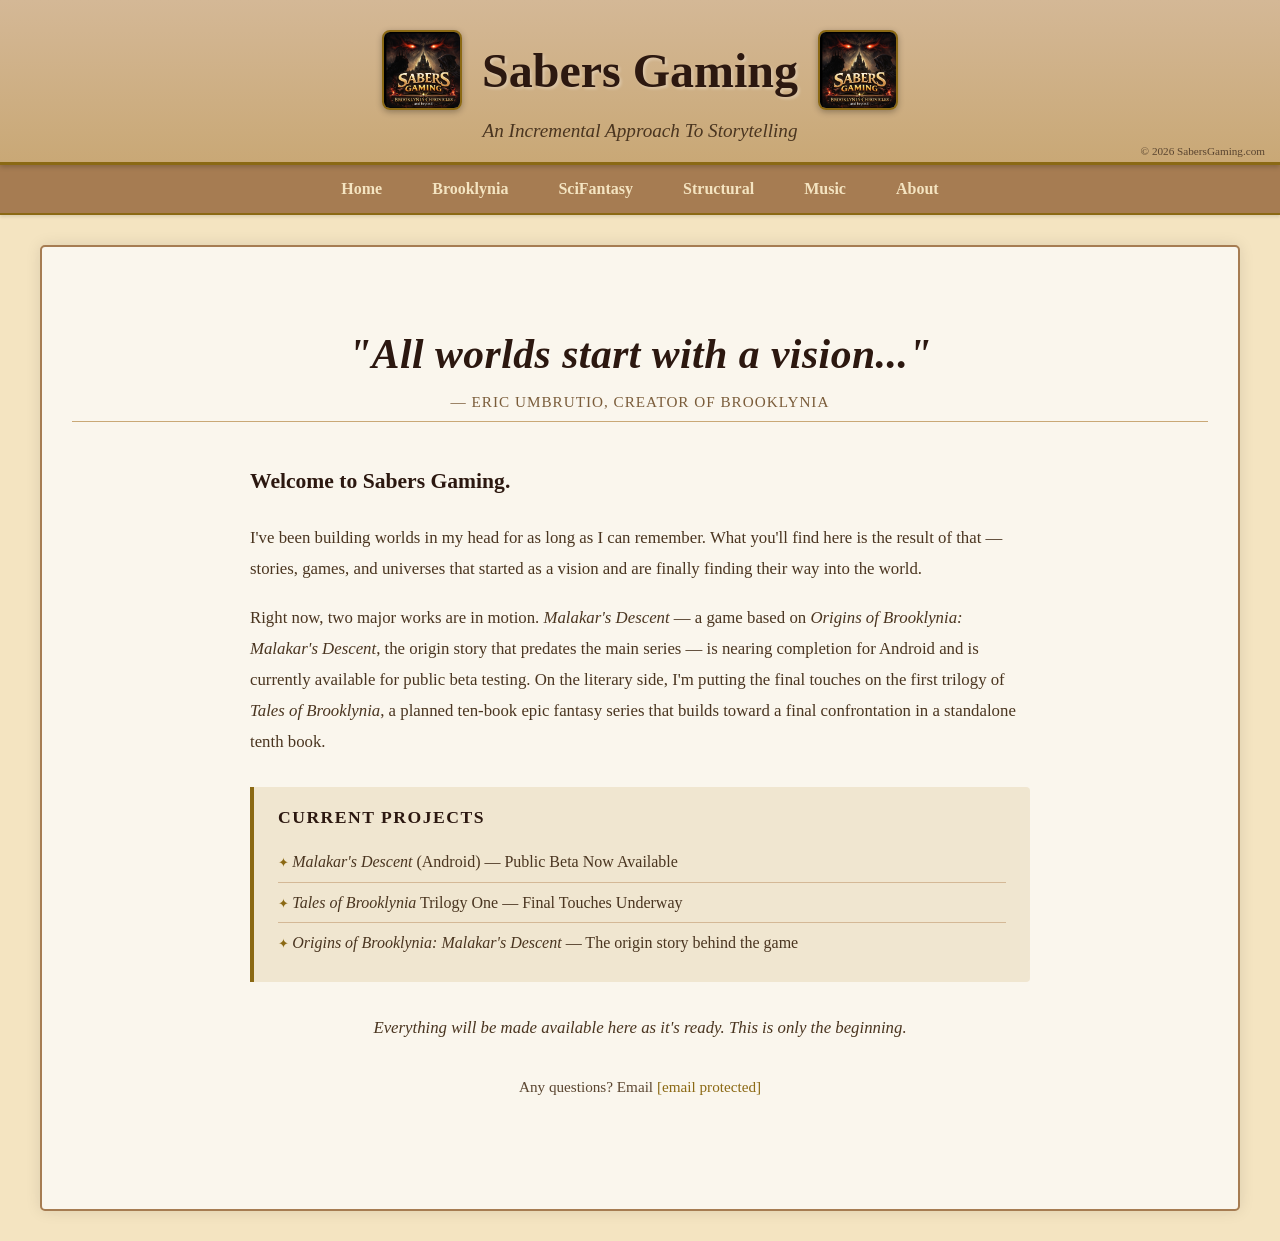
==== commit 7ecab776: "Add files via upload" ====
--- a/index.html
+++ b/index.html
@@ -221,6 +221,127 @@
 
         #bio-content {
             display: none;
+        }
+
+        #music-content {
+            display: none;
+        }
+
+        /* Music Section */
+        .music-header {
+            text-align: center;
+            padding: 40px 20px 20px 20px;
+            border-bottom: 1px solid #c9a876;
+            margin-bottom: 40px;
+        }
+
+        .music-header h2 {
+            font-size: 2.4em;
+            color: #2c1810;
+            font-style: italic;
+            margin-bottom: 8px;
+            text-shadow: 1px 1px 2px rgba(255,255,255,0.4);
+        }
+
+        .music-header .music-subtitle {
+            font-size: 1em;
+            color: #7a5c3a;
+            text-transform: uppercase;
+            letter-spacing: 1.5px;
+        }
+
+        .music-body {
+            max-width: 820px;
+            margin: 0 auto;
+            padding: 0 20px 60px 20px;
+        }
+
+        .music-body p {
+            font-size: 1.05em;
+            color: #4a3520;
+            line-height: 1.85;
+            margin-bottom: 18px;
+            text-align: center;
+        }
+
+        .music-tracklist {
+            background-color: #f0e6d0;
+            border-left: 4px solid #8b6914;
+            border-radius: 0 4px 4px 0;
+            padding: 20px 24px;
+            margin: 30px 0;
+        }
+
+        .music-tracklist h3 {
+            font-size: 1.1em;
+            color: #2c1810;
+            text-transform: uppercase;
+            letter-spacing: 1.5px;
+            margin-bottom: 14px;
+        }
+
+        .music-tracklist ul {
+            list-style: none;
+            padding: 0;
+            margin: 0;
+            columns: 2;
+            column-gap: 30px;
+        }
+
+        @media screen and (max-width: 600px) {
+            .music-tracklist ul { columns: 1; }
+        }
+
+        .music-tracklist ul li {
+            font-size: 0.95em;
+            color: #4a3520;
+            line-height: 1.7;
+            padding: 5px 0;
+            border-bottom: 1px solid #d4b896;
+        }
+
+        .music-tracklist ul li:last-child { border-bottom: none; }
+
+        .music-tracklist ul li::before {
+            content: "♪ ";
+            color: #8b6914;
+            font-size: 0.85em;
+        }
+
+        .spotify-btn-wrap {
+            text-align: center;
+            margin: 40px 0 20px 0;
+        }
+
+        .spotify-btn {
+            display: inline-flex;
+            align-items: center;
+            gap: 12px;
+            background: #1DB954;
+            color: #fff;
+            border: none;
+            font-family: Georgia, serif;
+            font-size: 1.1em;
+            font-weight: bold;
+            letter-spacing: 1px;
+            text-decoration: none;
+            padding: 15px 40px;
+            border-radius: 50px;
+            box-shadow: 0 4px 14px rgba(29,185,84,0.4);
+            transition: background 0.2s, box-shadow 0.2s, transform 0.1s;
+        }
+
+        .spotify-btn:hover {
+            background: #17a349;
+            box-shadow: 0 6px 20px rgba(29,185,84,0.6);
+            transform: translateY(-1px);
+        }
+
+        .spotify-btn svg {
+            width: 26px;
+            height: 26px;
+            fill: #fff;
+            flex-shrink: 0;
         }
 
         /* Bio Section */
@@ -292,6 +413,9 @@
                 </div>
             </li>
             <li>
+                <a href="#" onclick="showMusic(); return false;">Music</a>
+            </li>
+            <li>
                 <span>About</span>
                 <div class="dropdown-content">
                     <a href="#" onclick="showBio(); return false;">Bio</a>
@@ -434,7 +558,41 @@
 
                 <p class="welcome-closing">Everything will be made available here as it's ready. This is only the beginning.</p>
 
-                <p style="text-align: center; margin-top: 30px; font-size: 0.95em; color: #5a4530;">Any questions? Email <a href="mailto:saber@sabersgaming.com" style="color: #8b6914; text-decoration: none;">saber@sabersgaming.com</a></p>
+                <p style="text-align: center; margin-top: 30px; font-size: 0.95em; color: #5a4530;">Any questions? Email <a href="/cdn-cgi/l/email-protection#addecccfc8dfeddecccfc8dfdecaccc0c4c3ca83cec2c0" style="color: #8b6914; text-decoration: none;"><span class="__cf_email__" data-cfemail="d1a2b0b3b4a391a2b0b3b4a3a2b6b0bcb8bfb6ffb2bebc">[email&#160;protected]</span></a></p>
+            </div>
+        </div>
+
+        <!-- Music Content -->
+        <div id="music-content">
+            <div class="music-header">
+                <h2>Darkness Returns</h2>
+                <div class="music-subtitle">A Rock Opera &mdash; Tales of Brooklynia, Book 1 &mdash; 25 Tracks &mdash; Now on Spotify</div>
+            </div>
+            <div class="music-body">
+                <p>The story of Brooklynia has been told in words. Now it lives in sound. <em>Darkness Returns</em> is a 25-track concept album — a full rock opera adaptation of <em>Tales of Brooklynia: Book 1</em> — where every major character has their own sonic identity and genre DNA.</p>
+
+                <div class="music-tracklist">
+                    <h3>Character Themes</h3>
+                    <ul>
+                        <li>Arintha &mdash; New Wave / Progressive Rock</li>
+                        <li>Thorne &mdash; Heavy Metal / Power Metal</li>
+                        <li>Malakar &mdash; Brutal Death Metal</li>
+                        <li>Ravenna &mdash; Industrial Metal</li>
+                        <li>Lyra &mdash; Neo-Classical Vocal</li>
+                        <li>Erisa &mdash; Blues / Industrial</li>
+                    </ul>
+                </div>
+
+                <p>Available now on Spotify and all major streaming platforms under the <em>Eric Umbrutio</em> artist name.</p>
+
+                <div class="spotify-btn-wrap">
+                    <a class="spotify-btn" href="https://open.spotify.com/album/3B5NvoPmMKnN7nJ2htGA4r" onclick="window.open('https://open.spotify.com/album/3B5NvoPmMKnN7nJ2htGA4r', '_blank'); return false;">
+                        <svg viewBox="0 0 24 24" xmlns="http://www.w3.org/2000/svg">
+                            <path d="M12 0C5.373 0 0 5.373 0 12s5.373 12 12 12 12-5.373 12-12S18.627 0 12 0zm5.441 17.31a.75.75 0 01-1.032.25c-2.824-1.726-6.38-2.116-10.567-1.16a.75.75 0 11-.334-1.462c4.583-1.048 8.514-.596 11.683 1.34a.75.75 0 01.25 1.032zm1.452-3.23a.937.937 0 01-1.29.308c-3.23-1.985-8.153-2.56-11.974-1.402a.937.937 0 11-.546-1.793c4.363-1.328 9.786-.684 13.503 1.597a.938.938 0 01.307 1.29zm.125-3.362C15.37 8.527 9.51 8.323 6.02 9.386a1.125 1.125 0 11-.654-2.152c4.017-1.22 10.693-1 14.833 1.593a1.125 1.125 0 01-1.18 1.91z"/>
+                        </svg>
+                        Listen on Spotify
+                    </a>
+                </div>
             </div>
         </div>
 
@@ -568,35 +726,40 @@
         </div>
     </div>
 
-    <script data-cfasync="false" src="/cdn-cgi/scripts/5c5dd728/cloudflare-static/email-decode.min.js"></script><script>
-        function showHome() {
-            document.getElementById('home-content').style.display = 'block';
+    <script data-cfasync="false" src="/cdn-cgi/scripts/5c5dd728/cloudflare-static/email-decode.min.js"></script><script data-cfasync="false" src="/cdn-cgi/scripts/5c5dd728/cloudflare-static/email-decode.min.js"></script><script>
+        function hideAll() {
+            document.getElementById('home-content').style.display = 'none';
             document.getElementById('iframe-content').style.display = 'none';
             document.getElementById('bio-content').style.display = 'none';
             document.getElementById('beta-content').style.display = 'none';
+            document.getElementById('music-content').style.display = 'none';
+        }
+
+        function showHome() {
+            hideAll();
+            document.getElementById('home-content').style.display = 'block';
         }
 
         function loadGame(gameFile) {
-            document.getElementById('home-content').style.display = 'none';
+            hideAll();
             document.getElementById('iframe-content').style.display = 'block';
-            document.getElementById('bio-content').style.display = 'none';
-            document.getElementById('beta-content').style.display = 'none';
             document.getElementById('game-frame').src = gameFile;
         }
 
         function showBio() {
-            document.getElementById('home-content').style.display = 'none';
-            document.getElementById('iframe-content').style.display = 'none';
+            hideAll();
             document.getElementById('bio-content').style.display = 'block';
-            document.getElementById('beta-content').style.display = 'none';
         }
 
         function showBeta() {
-            document.getElementById('home-content').style.display = 'none';
-            document.getElementById('iframe-content').style.display = 'none';
-            document.getElementById('bio-content').style.display = 'none';
+            hideAll();
             document.getElementById('beta-content').style.display = 'block';
+        }
+
+        function showMusic() {
+            hideAll();
+            document.getElementById('music-content').style.display = 'block';
         }
     </script>
 </body>
-</html>
+</html>
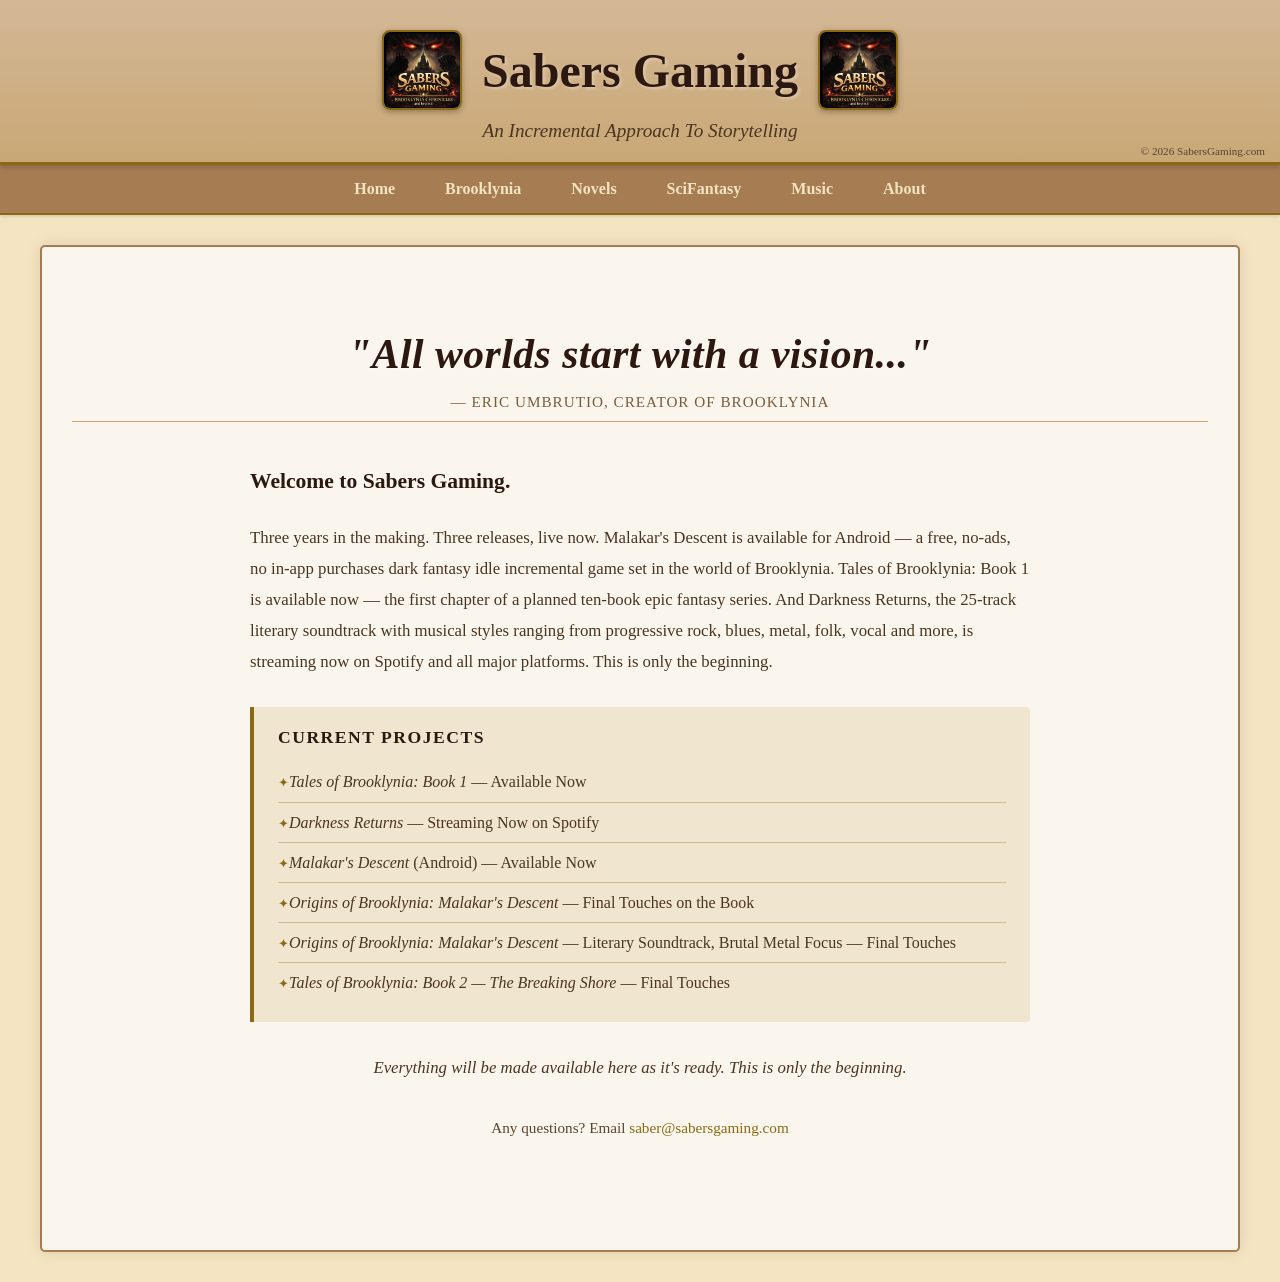
==== commit 25fdeef1: "Add files via upload" ====
--- a/index.html
+++ b/index.html
@@ -204,26 +204,28 @@
             min-height: 500px;
         }
 
-        iframe {
-            width: 100%;
-            height: 600px;
-            border: none;
-        }
-
         /* Home content styling */
         #home-content {
             display: block;
         }
 
-        #iframe-content {
-            display: none;
-        }
-
         #bio-content {
             display: none;
         }
 
         #music-content {
+            display: none;
+        }
+
+        #malakar-content {
+            display: none;
+        }
+
+        #brooklynia-books-content {
+            display: none;
+        }
+
+        #origins-books-content {
             display: none;
         }
 
@@ -303,7 +305,7 @@
         .music-tracklist ul li:last-child { border-bottom: none; }
 
         .music-tracklist ul li::before {
-            content: "♪ ";
+            content: "&#9834; ";
             color: #8b6914;
             font-size: 0.85em;
         }
@@ -373,6 +375,103 @@
             line-height: 1.8;
             margin-bottom: 15px;
         }
+
+        /* Novels / Books Section */
+        .books-header {
+            text-align: center;
+            padding: 40px 20px 20px 20px;
+            border-bottom: 1px solid #c9a876;
+            margin-bottom: 40px;
+        }
+
+        .books-header h2 {
+            font-size: 2.4em;
+            color: #2c1810;
+            font-style: italic;
+            margin-bottom: 8px;
+            text-shadow: 1px 1px 2px rgba(255,255,255,0.4);
+        }
+
+        .books-header .books-subtitle {
+            font-size: 1em;
+            color: #7a5c3a;
+            text-transform: uppercase;
+            letter-spacing: 1.5px;
+        }
+
+        .books-body {
+            max-width: 820px;
+            margin: 0 auto;
+            padding: 0 20px 60px 20px;
+            text-align: center;
+        }
+
+        .book-shelf {
+            display: flex;
+            flex-wrap: wrap;
+            justify-content: center;
+            gap: 40px;
+            margin-top: 30px;
+        }
+
+        .book-card {
+            display: flex;
+            flex-direction: column;
+            align-items: center;
+            gap: 12px;
+        }
+
+        .book-card img {
+            width: 200px;
+            height: 300px;
+            object-fit: cover;
+            border: 3px solid #a67c52;
+            border-radius: 4px;
+            box-shadow: 4px 4px 16px rgba(0,0,0,0.3);
+            display: block;
+        }
+
+        .book-card .book-title {
+            font-size: 1.05em;
+            font-weight: bold;
+            color: #2c1810;
+            text-align: center;
+            max-width: 200px;
+            line-height: 1.4;
+        }
+
+        .book-card .book-price {
+            font-size: 1em;
+            color: #5a4530;
+            font-weight: bold;
+        }
+
+        .book-card .book-coming-soon {
+            font-size: 1em;
+            color: #7a5c3a;
+            font-style: italic;
+        }
+
+        .buy-btn {
+            display: inline-block;
+            background-color: #8b6914;
+            color: #f4e4c1;
+            font-family: Georgia, serif;
+            font-size: 1em;
+            font-weight: bold;
+            letter-spacing: 1px;
+            text-decoration: none;
+            padding: 12px 32px;
+            border-radius: 4px;
+            text-transform: uppercase;
+            box-shadow: 0 2px 8px rgba(0,0,0,0.2);
+            transition: background 0.2s, box-shadow 0.2s;
+        }
+
+        .buy-btn:hover {
+            background-color: #6b4f10;
+            box-shadow: 0 4px 14px rgba(0,0,0,0.3);
+        }
     </style>
 </head>
 <body>
@@ -384,7 +483,7 @@
             <img src="../3611.png" alt="Sabers Gaming Logo" class="banner-logo">
         </div>
         <div class="tagline">An Incremental Approach To Storytelling</div>
-        <div class="copyright">© 2026 SabersGaming.com</div>
+        <div class="copyright">&copy; 2026 SabersGaming.com</div>
     </div>
 
     <!-- Navigation Menu -->
@@ -396,18 +495,18 @@
             <li>
                 <span>Brooklynia</span>
                 <div class="dropdown-content">
-                    <a href="#" onclick="loadGame('Malakar.html'); return false;">Malakar's Descent</a>
-                    <a href="#" onclick="showBeta(); return false;">Malakar Beta</a>
+                    <a href="#" onclick="showMalakar(); return false;">Malakar's Descent</a>
+                </div>
+            </li>
+            <li>
+                <span>Novels</span>
+                <div class="dropdown-content">
+                    <a href="#" onclick="showBrooklyniaBooks(); return false;">Tales of Brooklynia</a>
+                    <a href="#" onclick="showOriginsBooks(); return false;">Origins of Brooklynia</a>
                 </div>
             </li>
             <li>
                 <span>SciFantasy</span>
-                <div class="dropdown-content">
-                    <a href="#" class="disabled">Coming Soon</a>
-                </div>
-            </li>
-            <li>
-                <span>Structural</span>
                 <div class="dropdown-content">
                     <a href="#" class="disabled">Coming Soon</a>
                 </div>
@@ -428,6 +527,7 @@
 
     <!-- Main Content Area -->
     <div class="main-content">
+
         <!-- Home Content -->
         <div id="home-content">
             <style>
@@ -512,7 +612,7 @@
                 }
 
                 .welcome-projects ul li::before {
-                    content: "✦ ";
+                    content: "\2726 ";
                     color: #8b6914;
                     font-size: 0.8em;
                 }
@@ -537,28 +637,29 @@
 
             <div class="welcome-quote">
                 <h2>"All worlds start with a vision..."</h2>
-                <div class="quote-attribution">— Eric Umbrutio, Creator of Brooklynia</div>
+                <div class="quote-attribution">&mdash; Eric Umbrutio, Creator of Brooklynia</div>
             </div>
 
             <div class="welcome-body">
                 <p class="greeting">Welcome to Sabers Gaming.</p>
 
-                <p>I've been building worlds in my head for as long as I can remember. What you'll find here is the result of that — stories, games, and universes that started as a vision and are finally finding their way into the world.</p>
-
-                <p>Right now, two major works are in motion. <em>Malakar's Descent</em> — a game based on <em>Origins of Brooklynia: Malakar's Descent</em>, the origin story that predates the main series — is nearing completion for Android and is currently available for public beta testing. On the literary side, I'm putting the final touches on the first trilogy of <em>Tales of Brooklynia</em>, a planned ten-book epic fantasy series that builds toward a final confrontation in a standalone tenth book.</p>
+                <p>Three years in the making. Three releases, live now. Malakar's Descent is available for Android &mdash; a free, no-ads, no in-app purchases dark fantasy idle incremental game set in the world of Brooklynia. Tales of Brooklynia: Book 1 is available now &mdash; the first chapter of a planned ten-book epic fantasy series. And Darkness Returns, the 25-track literary soundtrack with musical styles ranging from progressive rock, blues, metal, folk, vocal and more, is streaming now on Spotify and all major platforms. This is only the beginning.</p>
 
                 <div class="welcome-projects">
                     <h3>Current Projects</h3>
                     <ul>
-                        <li><em>Malakar's Descent</em> (Android) &mdash; Public Beta Now Available</li>
-                        <li><em>Tales of Brooklynia</em> Trilogy One &mdash; Final Touches Underway</li>
-                        <li><em>Origins of Brooklynia: Malakar's Descent</em> &mdash; The origin story behind the game</li>
+                        <li><em>Tales of Brooklynia: Book 1</em> &mdash; Available Now</li>
+                        <li><em>Darkness Returns</em> &mdash; Streaming Now on Spotify</li>
+                        <li><em>Malakar's Descent</em> (Android) &mdash; Available Now</li>
+                        <li><em>Origins of Brooklynia: Malakar's Descent</em> &mdash; Final Touches on the Book</li>
+                        <li><em>Origins of Brooklynia: Malakar's Descent</em> &mdash; Literary Soundtrack, Brutal Metal Focus &mdash; Final Touches</li>
+                        <li><em>Tales of Brooklynia: Book 2 &mdash; The Breaking Shore</em> &mdash; Final Touches</li>
                     </ul>
                 </div>
 
                 <p class="welcome-closing">Everything will be made available here as it's ready. This is only the beginning.</p>
 
-                <p style="text-align: center; margin-top: 30px; font-size: 0.95em; color: #5a4530;">Any questions? Email <a href="/cdn-cgi/l/email-protection#addecccfc8dfeddecccfc8dfdecaccc0c4c3ca83cec2c0" style="color: #8b6914; text-decoration: none;"><span class="__cf_email__" data-cfemail="d1a2b0b3b4a391a2b0b3b4a3a2b6b0bcb8bfb6ffb2bebc">[email&#160;protected]</span></a></p>
+                <p style="text-align: center; margin-top: 30px; font-size: 0.95em; color: #5a4530;">Any questions? Email <a href="mailto:saber@sabersgaming.com" style="color: #8b6914; text-decoration: none;">saber@sabersgaming.com</a></p>
             </div>
         </div>
 
@@ -566,10 +667,10 @@
         <div id="music-content">
             <div class="music-header">
                 <h2>Darkness Returns</h2>
-                <div class="music-subtitle">A Rock Opera &mdash; Tales of Brooklynia, Book 1 &mdash; 25 Tracks &mdash; Now on Spotify</div>
+                <div class="music-subtitle">A Literary Soundtrack &mdash; Tales of Brooklynia, Book 1 &mdash; 25 Tracks &mdash; Now on Spotify</div>
             </div>
             <div class="music-body">
-                <p>The story of Brooklynia has been told in words. Now it lives in sound. <em>Darkness Returns</em> is a 25-track concept album — a full rock opera adaptation of <em>Tales of Brooklynia: Book 1</em> — where every major character has their own sonic identity and genre DNA.</p>
+                <p>The story of Brooklynia has been told in words. Now it lives in sound. <em>Darkness Returns</em> is a 25-track literary soundtrack &mdash; a full adaptation of <em>Tales of Brooklynia: Book 1</em> &mdash; where every major character has their own sonic identity and genre DNA.</p>
 
                 <div class="music-tracklist">
                     <h3>Character Themes</h3>
@@ -596,24 +697,8 @@
             </div>
         </div>
 
-        <!-- iFrame Content -->
-        <div id="iframe-content">
-            <iframe id="game-frame" src=""></iframe>
-        </div>
-
-        <!-- Bio Content -->
-        <div id="bio-content">
-            <img src="../3718.png" alt="Sabers Gaming - About" class="bio-photo">
-            <div class="bio-text">
-                <h2>About Sabers Gaming</h2>
-                <p>Welcome to Sabers Gaming, home of the Brooklynia Chronicles and beyond. I'm the creator behind this world of incremental storytelling — a lifelong gamer, author, and world-builder.</p>
-                <p>My gaming roots go all the way back to the Atari 2600, through the golden age of text adventures like Zork and the Infocom classics, tabletop RPGs like AD&D, Robotech, and Cyberpunk, and everything in between. That love of deep narrative and interactive worlds is the foundation of everything I create here.</p>
-                <p>Sabers Gaming is where storytelling meets game mechanics — incremental adventures set in richly developed worlds, starting with the epic fantasy universe of Brooklynia.</p>
-            </div>
-        </div>
-
-        <!-- Beta Content -->
-        <div id="beta-content" style="display:none;">
+        <!-- Malakar's Descent Content -->
+        <div id="malakar-content">
             <div style="
                 background: linear-gradient(to bottom, #1a0a0a, #0d0d0d);
                 border: 2px solid #6b0000;
@@ -627,19 +712,19 @@
                     font-size: 2.2em;
                     color: #cc0000;
                     text-shadow: 0 0 10px rgba(180,0,0,0.5);
-                    margin-bottom: 6px;
+                    margin-bottom: 10px;
                     letter-spacing: 2px;
                 ">MALAKAR'S DESCENT</h2>
                 <p style="
                     font-family: Georgia, serif;
-                    font-style: italic;
-                    color: #888;
-                    font-size: 1em;
+                    color: #999;
+                    font-size: 0.95em;
+                    letter-spacing: 1px;
                     margin-bottom: 0;
-                ">Beta Test Build &mdash; Early Access</p>
-            </div>
-
-            <!-- GIF + PDF row -->
+                ">Free to Play &nbsp;&bull;&nbsp; No Ads &nbsp;&bull;&nbsp; No In-App Purchases</p>
+            </div>
+
+            <!-- GIF + Box Back row -->
             <div style="
                 display: flex;
                 gap: 30px;
@@ -663,7 +748,7 @@
                     >
                 </div>
 
-                <!-- PDF as zoomable image (mobile-compatible) -->
+                <!-- Box back as zoomable image -->
                 <div style="flex: 1 1 300px; min-width: 280px; max-width: 600px;">
                     <a href="MalakarsDescent_BoxBack.png" target="_blank" title="Tap to view full size">
                         <img
@@ -693,7 +778,7 @@
             <!-- Download button -->
             <div style="text-align: center; padding: 10px 0 20px 0;">
                 <a
-                    href="https://sabersgaming.com/beta.zip"
+                    href="https://github.com/SabersGaming/SabersGaming/releases/download/Game/malakar.apk"
                     style="
                         display: inline-block;
                         background: #1a0000;
@@ -713,7 +798,7 @@
                     onmouseover="this.style.background='#2a0000'; this.style.boxShadow='0 0 25px rgba(180,0,0,0.6)';"
                     onmouseout="this.style.background='#1a0000'; this.style.boxShadow='0 0 15px rgba(180,0,0,0.3)';"
                 >
-                    Download Beta APK
+                    Download Free
                 </a>
                 <p style="
                     margin-top: 12px;
@@ -721,18 +806,75 @@
                     color: #666;
                     font-style: italic;
                     font-family: Georgia, serif;
-                ">Android only &mdash; enable &ldquo;Install from unknown sources&rdquo; in your device settings</p>
+                ">Android only &mdash; enable &ldquo;Install from unknown sources&rdquo; in your device settings &mdash; malakar.apk &mdash; 93 MB</p>
             </div>
         </div>
+
+        <!-- Tales of Brooklynia Books Content -->
+        <div id="brooklynia-books-content">
+            <div class="books-header">
+                <h2>Tales of Brooklynia</h2>
+                <div class="books-subtitle">A Planned Ten-Book Epic Fantasy Series</div>
+            </div>
+            <div class="books-body">
+                <p style="font-size: 1.05em; color: #4a3520; line-height: 1.85; margin-bottom: 30px;">
+                    A world built over thirty years. Now available to read. The Tales of Brooklynia series is a ten-book epic fantasy spanning three trilogies and a standalone finale &mdash; a saga of darkness, survival, and the heroes who stand against it.
+                </p>
+                <div class="book-shelf">
+                    <div class="book-card">
+                        <a href="https://ko-fi.com/s/57254b967c" onclick="window.open('https://ko-fi.com/s/57254b967c', '_blank'); return false;">
+                            <img src="book1_cover.png" alt="Tales of Brooklynia Book 1 Cover">
+                        </a>
+                        <div class="book-title">Tales of Brooklynia: Book 1</div>
+                        <div class="book-price">$5.00 US</div>
+                        <a class="buy-btn" href="https://ko-fi.com/s/57254b967c" onclick="window.open('https://ko-fi.com/s/57254b967c', '_blank'); return false;">Buy Now</a>
+                    </div>
+                </div>
+            </div>
+        </div>
+
+        <!-- Origins of Brooklynia Books Content -->
+        <div id="origins-books-content">
+            <div class="books-header">
+                <h2>Origins of Brooklynia</h2>
+                <div class="books-subtitle">The Stories That Came Before</div>
+            </div>
+            <div class="books-body">
+                <p style="font-size: 1.05em; color: #4a3520; line-height: 1.85; margin-bottom: 30px;">
+                    Before the heroes rose, there was Malakar. The Origins series explores the history and darkness that shaped the world of Brooklynia five hundred years before the main saga begins.
+                </p>
+                <div class="book-shelf">
+                    <div class="book-card">
+                        <img src="origins_cover.png" alt="Origins of Brooklynia: Malakar's Descent Cover">
+                        <div class="book-title">Origins of Brooklynia: Malakar's Descent</div>
+                        <div class="book-coming-soon">Coming Soon</div>
+                    </div>
+                </div>
+            </div>
+        </div>
+
+        <!-- Bio Content -->
+        <div id="bio-content">
+            <img src="../3718.png" alt="Sabers Gaming - About" class="bio-photo">
+            <div class="bio-text">
+                <h2>About Sabers Gaming</h2>
+                <p>Welcome to Sabers Gaming, home of the Brooklynia Chronicles and beyond. I'm the creator behind this world of incremental storytelling &mdash; a lifelong gamer, author, and world-builder.</p>
+                <p>My gaming roots go all the way back to the Atari 2600, through the golden age of text adventures like Zork and the Infocom classics, tabletop RPGs like AD&amp;D, Robotech, and Cyberpunk, and everything in between. That love of deep narrative and interactive worlds is the foundation of everything I create here.</p>
+                <p>Sabers Gaming is where storytelling meets game mechanics &mdash; incremental adventures set in richly developed worlds, starting with the epic fantasy universe of Brooklynia.</p>
+            </div>
+        </div>
+
     </div>
 
-    <script data-cfasync="false" src="/cdn-cgi/scripts/5c5dd728/cloudflare-static/email-decode.min.js"></script><script data-cfasync="false" src="/cdn-cgi/scripts/5c5dd728/cloudflare-static/email-decode.min.js"></script><script>
+    <script data-cfasync="false" src="/cdn-cgi/scripts/5c5dd728/cloudflare-static/email-decode.min.js"></script>
+    <script>
         function hideAll() {
             document.getElementById('home-content').style.display = 'none';
-            document.getElementById('iframe-content').style.display = 'none';
             document.getElementById('bio-content').style.display = 'none';
-            document.getElementById('beta-content').style.display = 'none';
+            document.getElementById('malakar-content').style.display = 'none';
             document.getElementById('music-content').style.display = 'none';
+            document.getElementById('brooklynia-books-content').style.display = 'none';
+            document.getElementById('origins-books-content').style.display = 'none';
         }
 
         function showHome() {
@@ -740,10 +882,9 @@
             document.getElementById('home-content').style.display = 'block';
         }
 
-        function loadGame(gameFile) {
+        function showMalakar() {
             hideAll();
-            document.getElementById('iframe-content').style.display = 'block';
-            document.getElementById('game-frame').src = gameFile;
+            document.getElementById('malakar-content').style.display = 'block';
         }
 
         function showBio() {
@@ -751,15 +892,20 @@
             document.getElementById('bio-content').style.display = 'block';
         }
 
-        function showBeta() {
-            hideAll();
-            document.getElementById('beta-content').style.display = 'block';
-        }
-
         function showMusic() {
             hideAll();
             document.getElementById('music-content').style.display = 'block';
         }
+
+        function showBrooklyniaBooks() {
+            hideAll();
+            document.getElementById('brooklynia-books-content').style.display = 'block';
+        }
+
+        function showOriginsBooks() {
+            hideAll();
+            document.getElementById('origins-books-content').style.display = 'block';
+        }
     </script>
 </body>
-</html>+</html>
